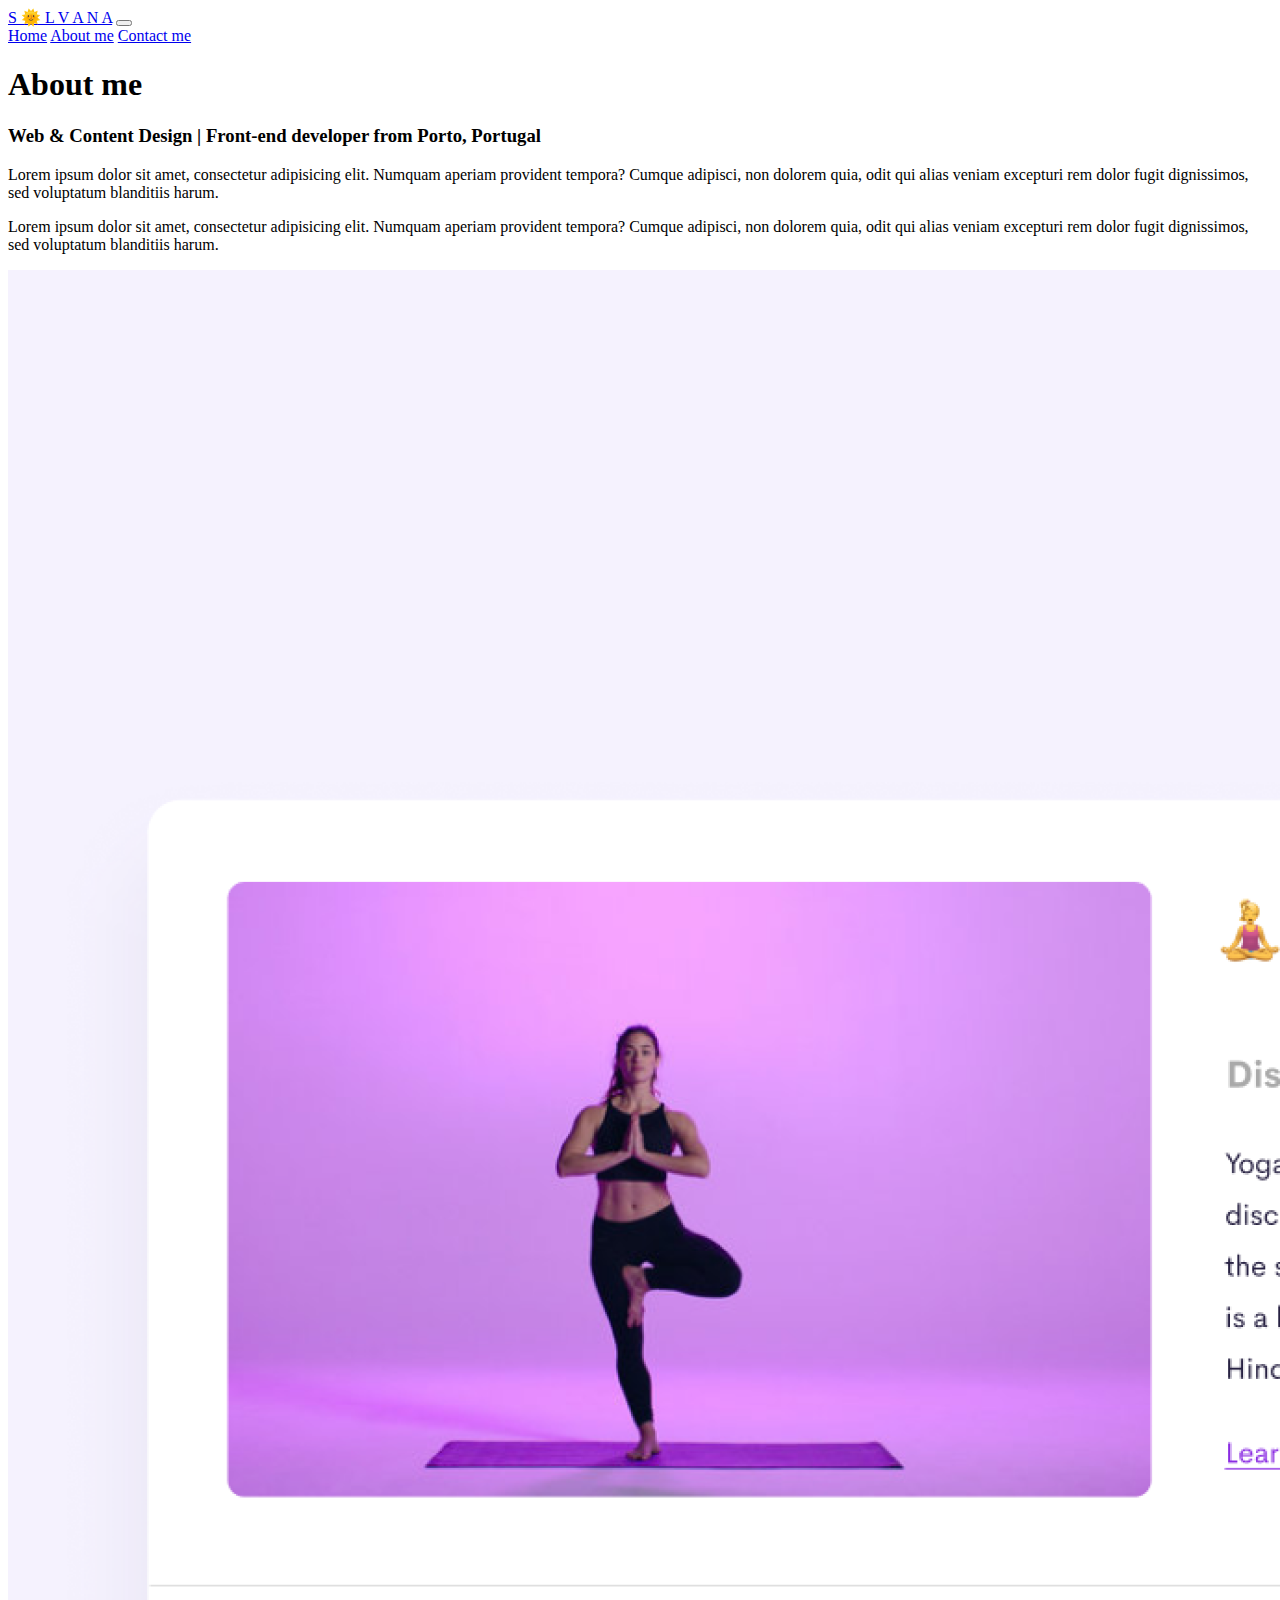
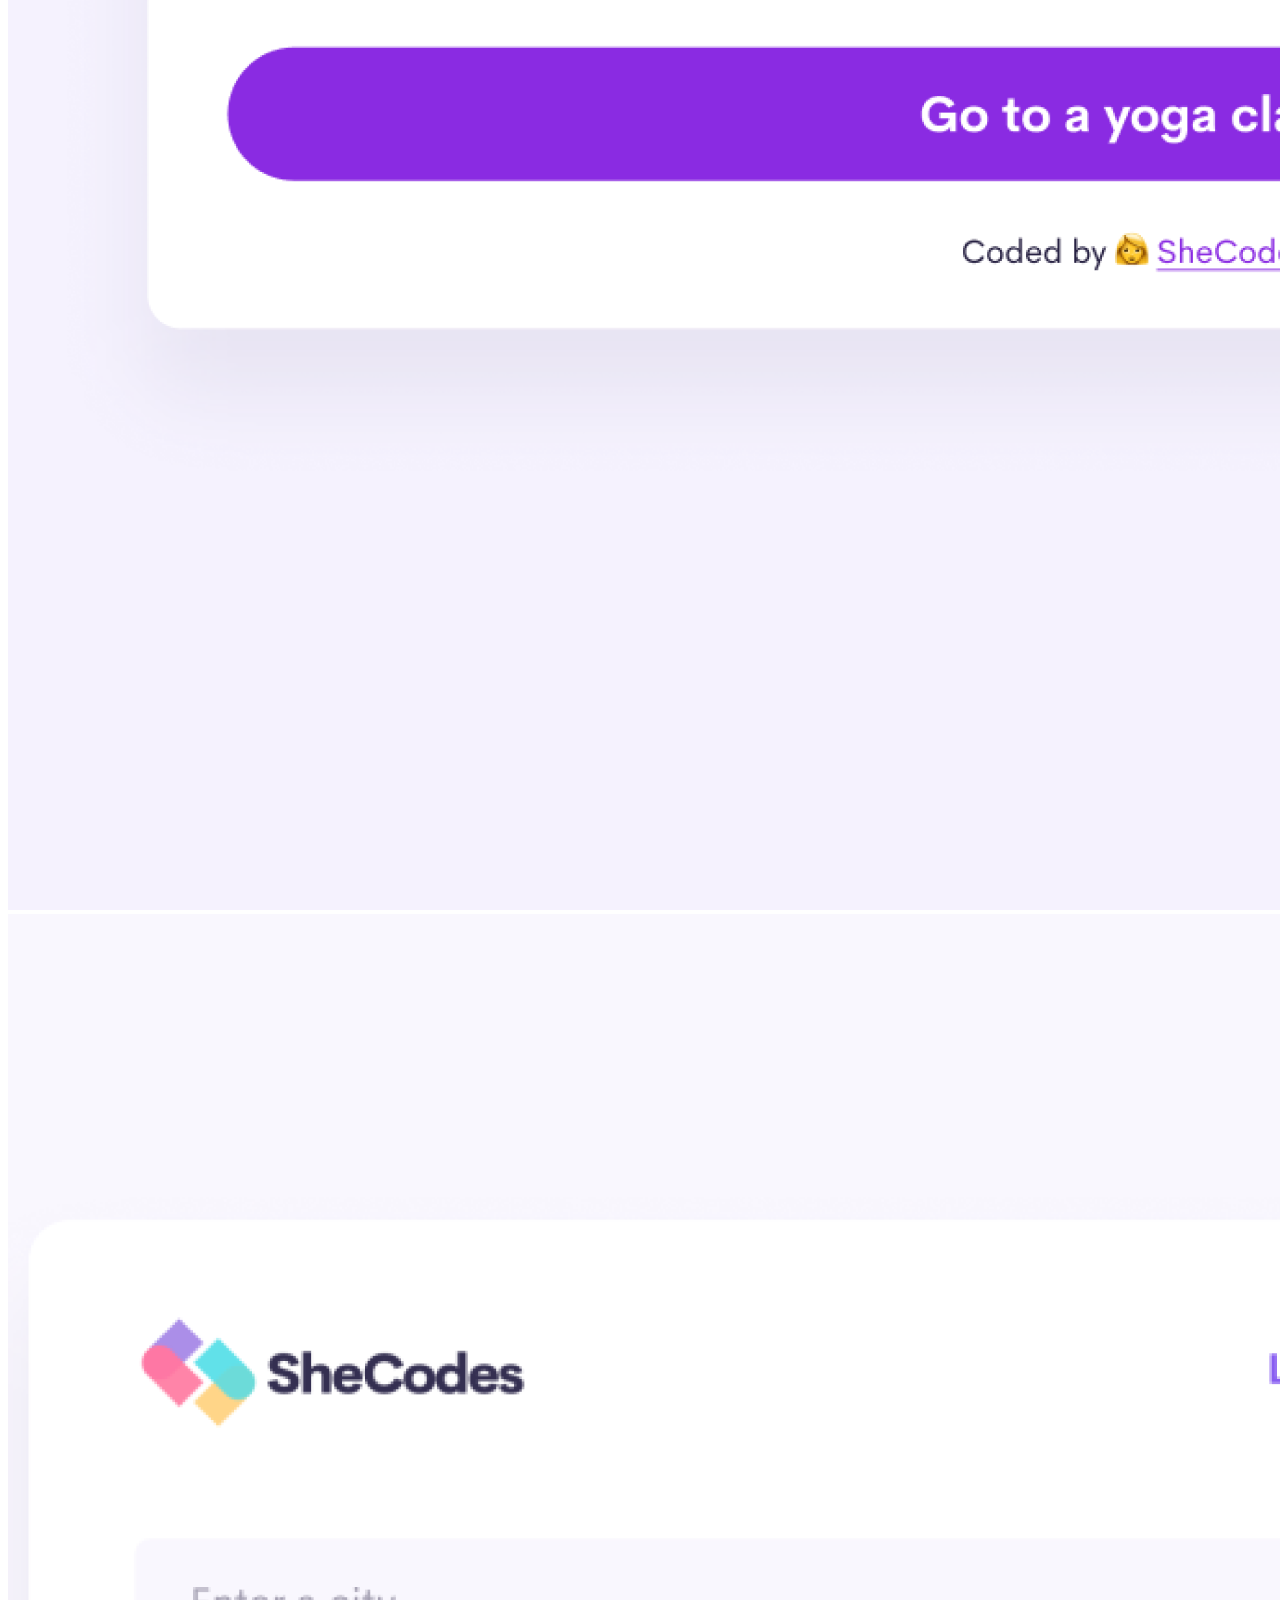
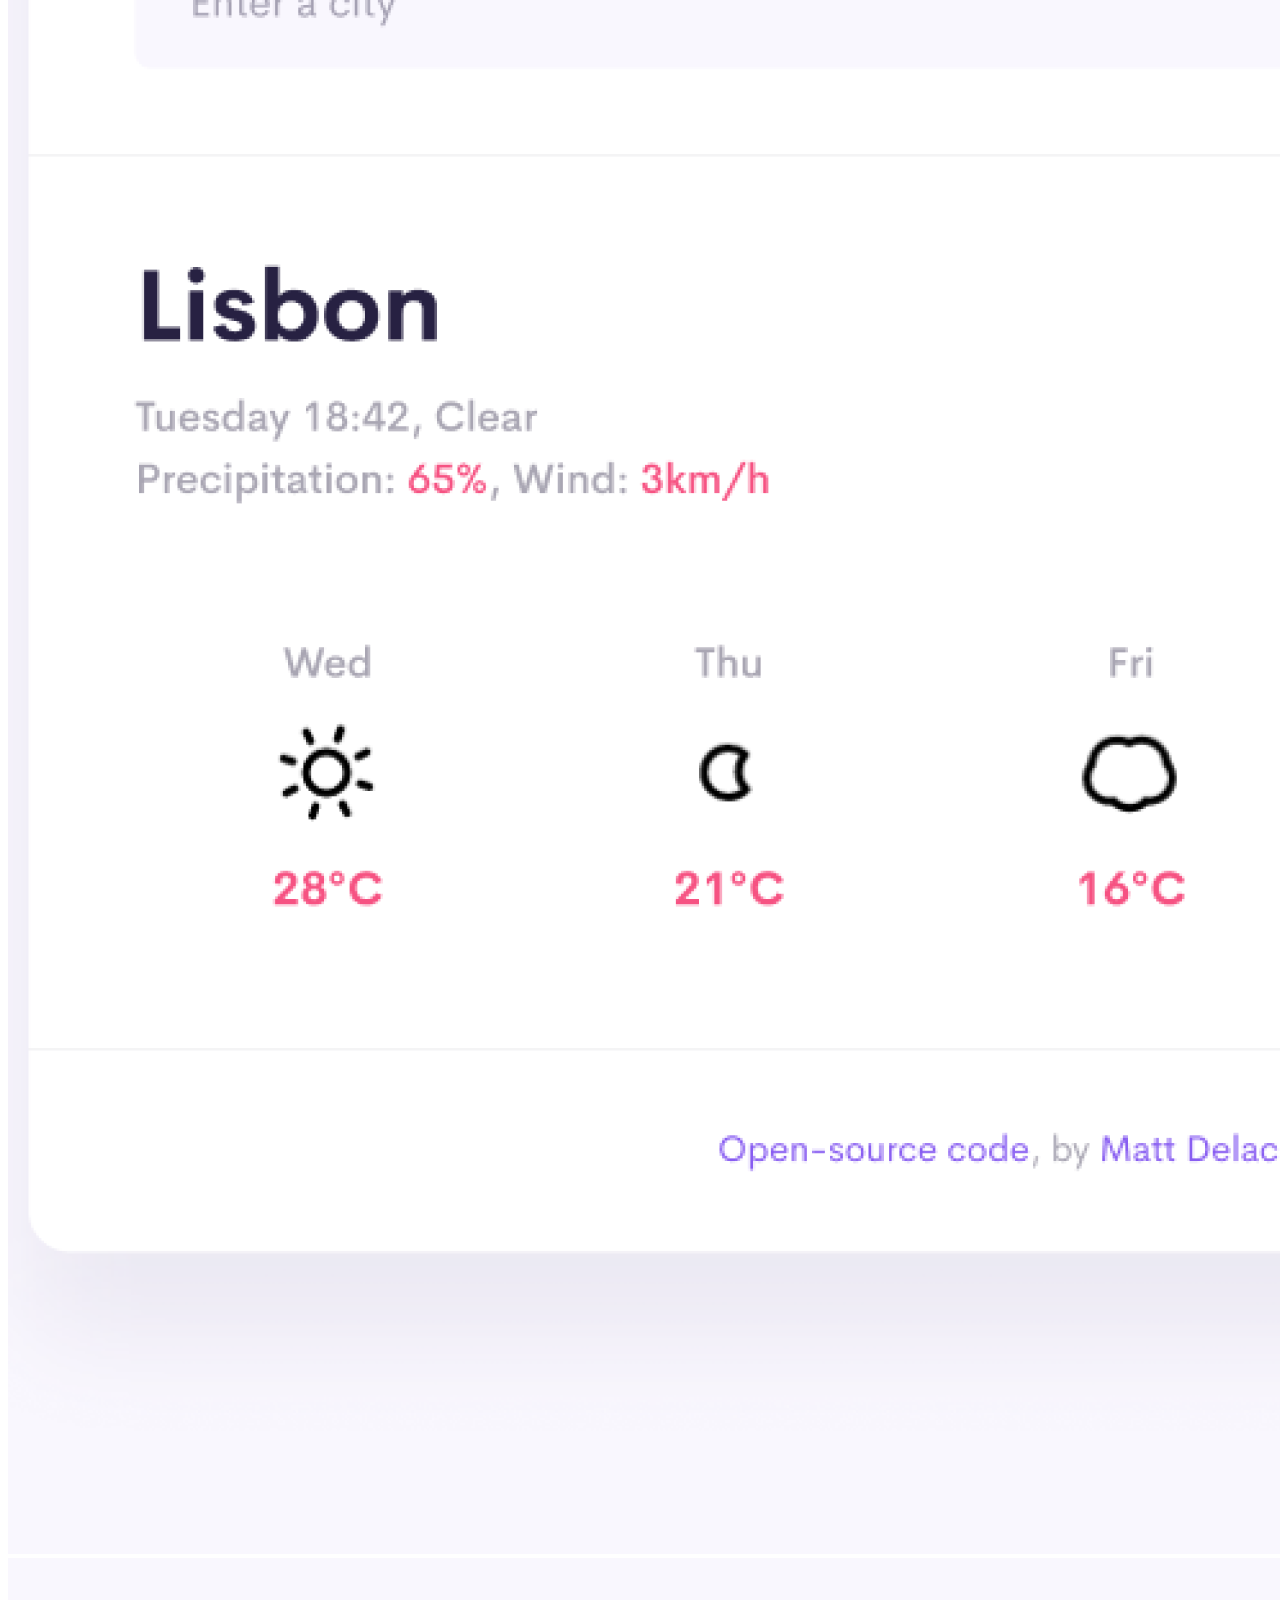
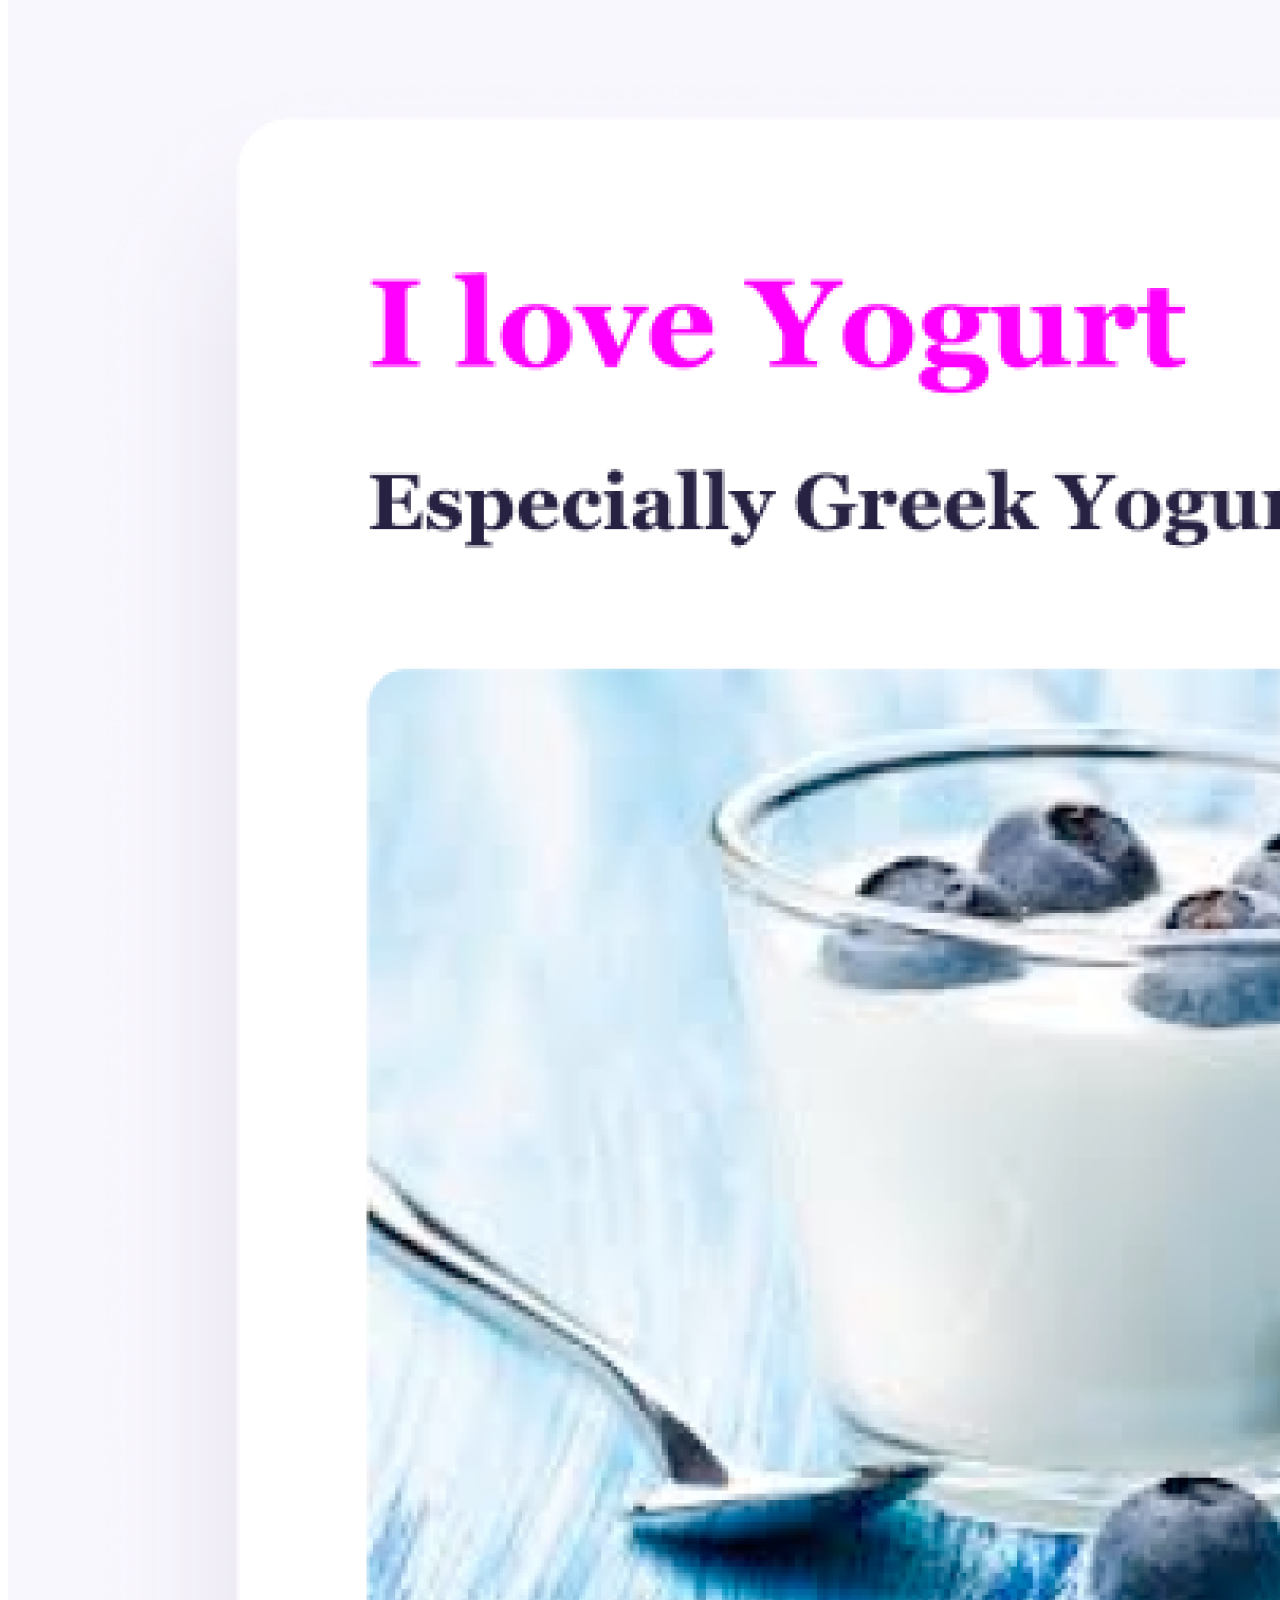
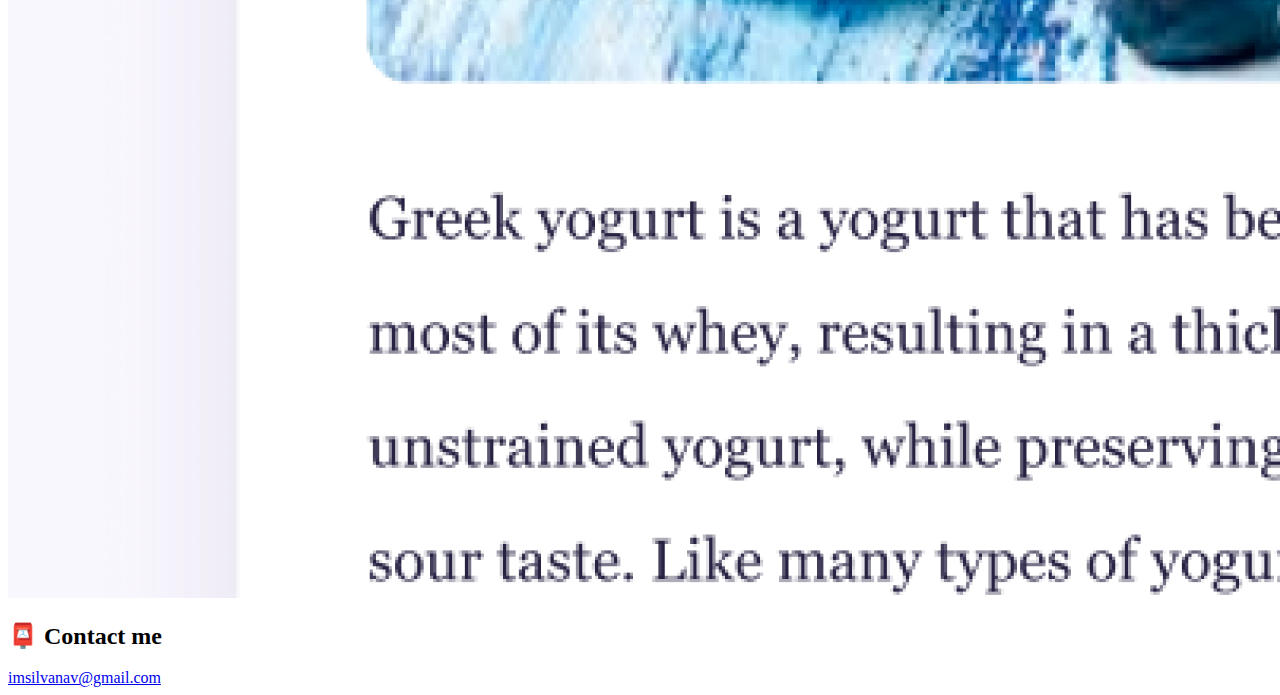
==== about.html @ 3df65f3c "setup project" ====
<!DOCTYPE html>
<html lang="en">
  <head>
    <meta charset="UTF-8" />
    <meta http-equiv="X-UA-Compatible" content="IE=edge" />
    <meta name="viewport" content="width=device-width, initial-scale=1.0" />
    <title>About S 🌞 L</title>
    <link
      href="https://cdn.jsdelivr.net/npm/bootstrap@5.2.2/dist/css/bootstrap.min.css"
      rel="stylesheet"
      integrity="sha384-Zenh87qX5JnK2Jl0vWa8Ck2rdkQ2Bzep5IDxbcnCeuOxjzrPF/et3URy9Bv1WTRi"
      crossorigin="anonymous"
    />
    <link rel="stylesheet" href="style.css" />
  </head>
  <body>
    <nav class="navbar navbar-expand-lg bg-light">
      <div class="container-fluid">
        <a class="navbar-brand" href="index.html">S 🌞 L V A N A</a>
        <button
          class="navbar-toggler"
          type="button"
          data-bs-toggle="collapse"
          data-bs-target="#navbarNavAltMarkup"
          aria-controls="navbarNavAltMarkup"
          aria-expanded="false"
          aria-label="Toggle navigation"
        >
          <span class="navbar-toggler-icon"></span>
        </button>
        <div class="collapse navbar-collapse" id="navbarNavAltMarkup">
          <div class="navbar-nav">
            <a class="nav-link active" aria-current="page" href="index.html"
              >Home</a
            >
            <a class="nav-link" href="about.html">About me</a>
            <a class="nav-link" href="about.html#contact">Contact me</a>
          </div>
        </div>
      </div>
    </nav>
    <h1 class="mt-5">About me</h1>
    <h3>Web & Content Design | Front-end developer from Porto, Portugal</h3>
    <div class="about-paragraphs">
      <p>
        Lorem ipsum dolor sit amet, consectetur adipisicing elit. Numquam
        aperiam provident tempora? Cumque adipisci, non dolorem quia, odit qui
        alias veniam excepturi rem dolor fugit dignissimos, sed voluptatum
        blanditiis harum.
      </p>
      <p>
        Lorem ipsum dolor sit amet, consectetur adipisicing elit. Numquam
        aperiam provident tempora? Cumque adipisci, non dolorem quia, odit qui
        alias veniam excepturi rem dolor fugit dignissimos, sed voluptatum
        blanditiis harum.
      </p>
    </div>
    <div class="row mb-5">
      <div class="col-sm-4">
        <img
          src="images/yoga.png"
          class="img-fluid rounded p-2 shadow"
          alt="Yoga app"
        />
      </div>
      <div class="col-sm-4">
        <img
          src="images/weather.png"
          class="img-fluid rounded p-2 shadow"
          alt="Weather app"
        />
      </div>
      <div class="col-sm-4">
        <img
          src="images/yogurt.png"
          class="img-fluid rounded p-2 shadow"
          alt="Yogurt webpage"
        />
      </div>
    </div>
    <div id="contact">
      <h2>📮 Contact me</h2>
      <a href="mailto:imsilvanav@gmail.com" class="email-link">
        imsilvanav@gmail.com
      </a>
    </div>
    <script
      src="https://cdn.jsdelivr.net/npm/bootstrap@5.2.2/dist/js/bootstrap.bundle.min.js"
      integrity="sha384-OERcA2EqjJCMA+/3y+gxIOqMEjwtxJY7qPCqsdltbNJuaOe923+mo//f6V8Qbsw3"
      crossorigin="anonymous"
    ></script>
  </body>
</html>
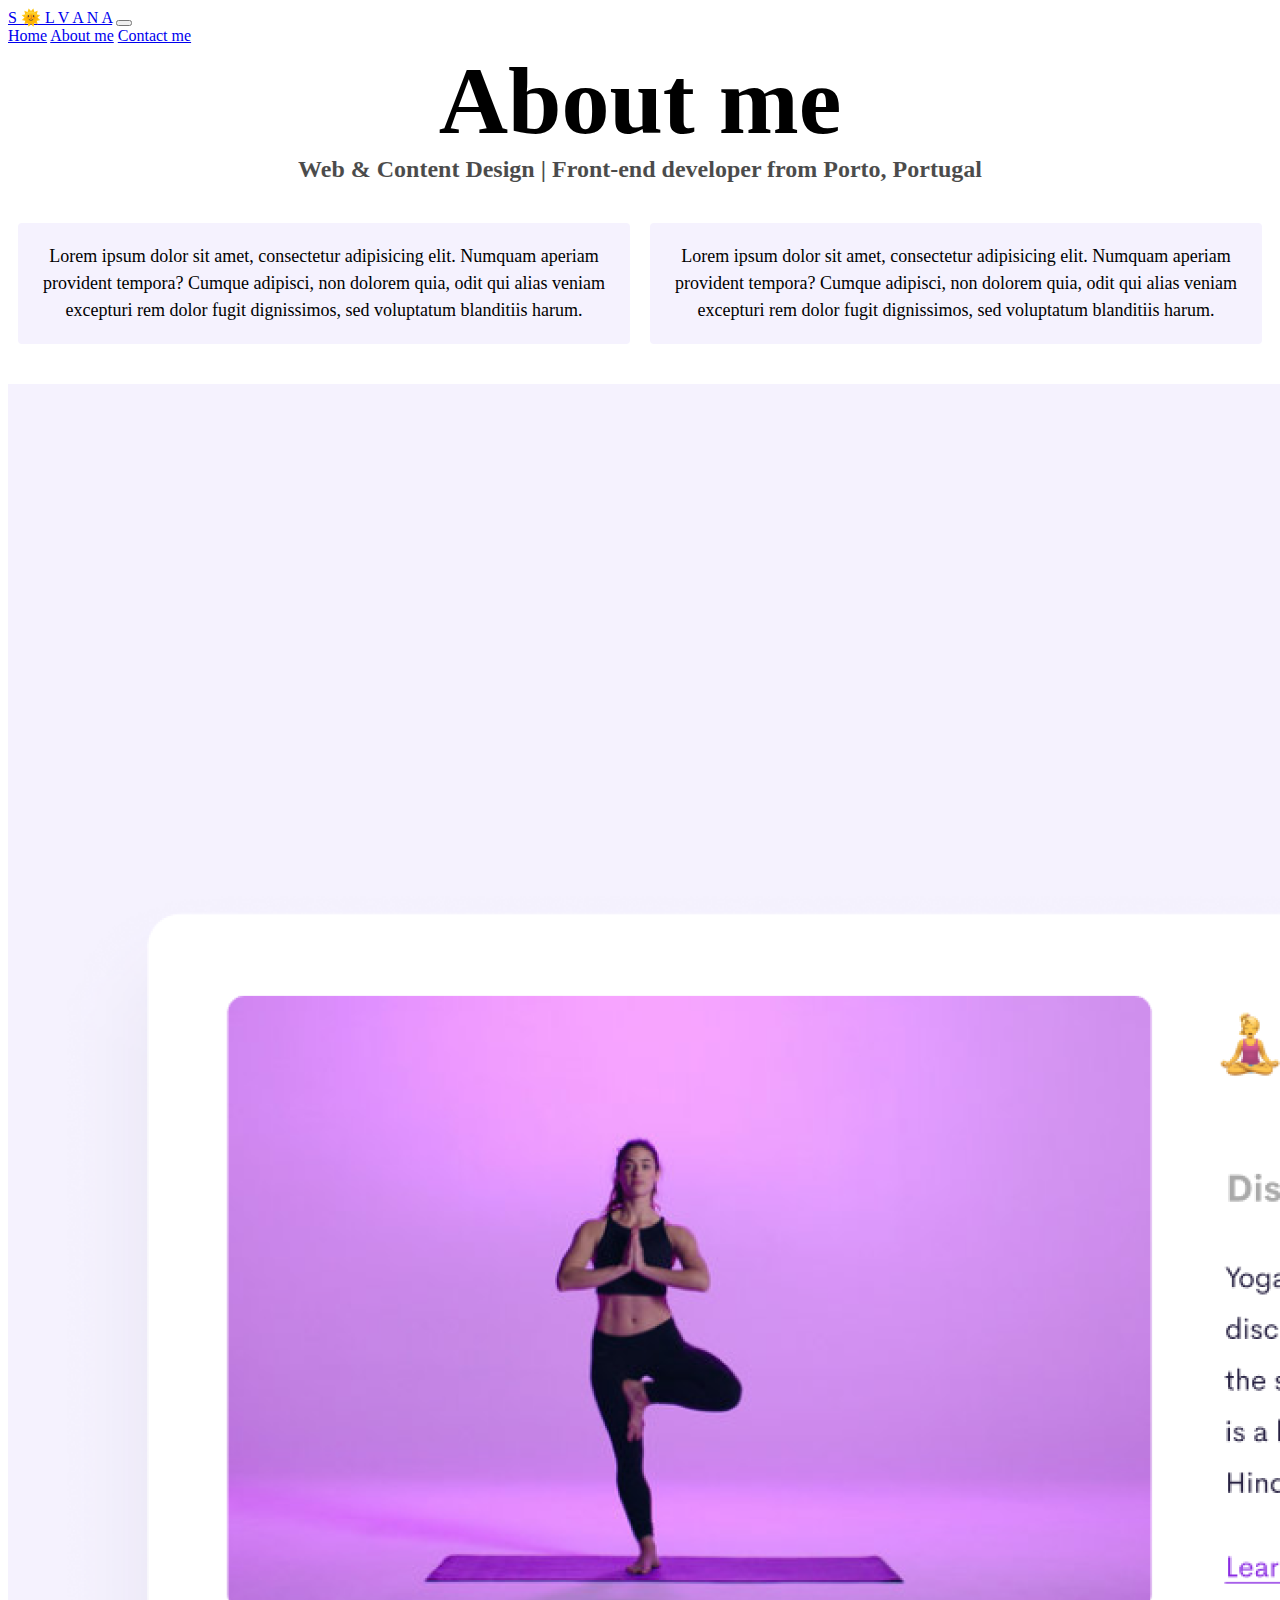
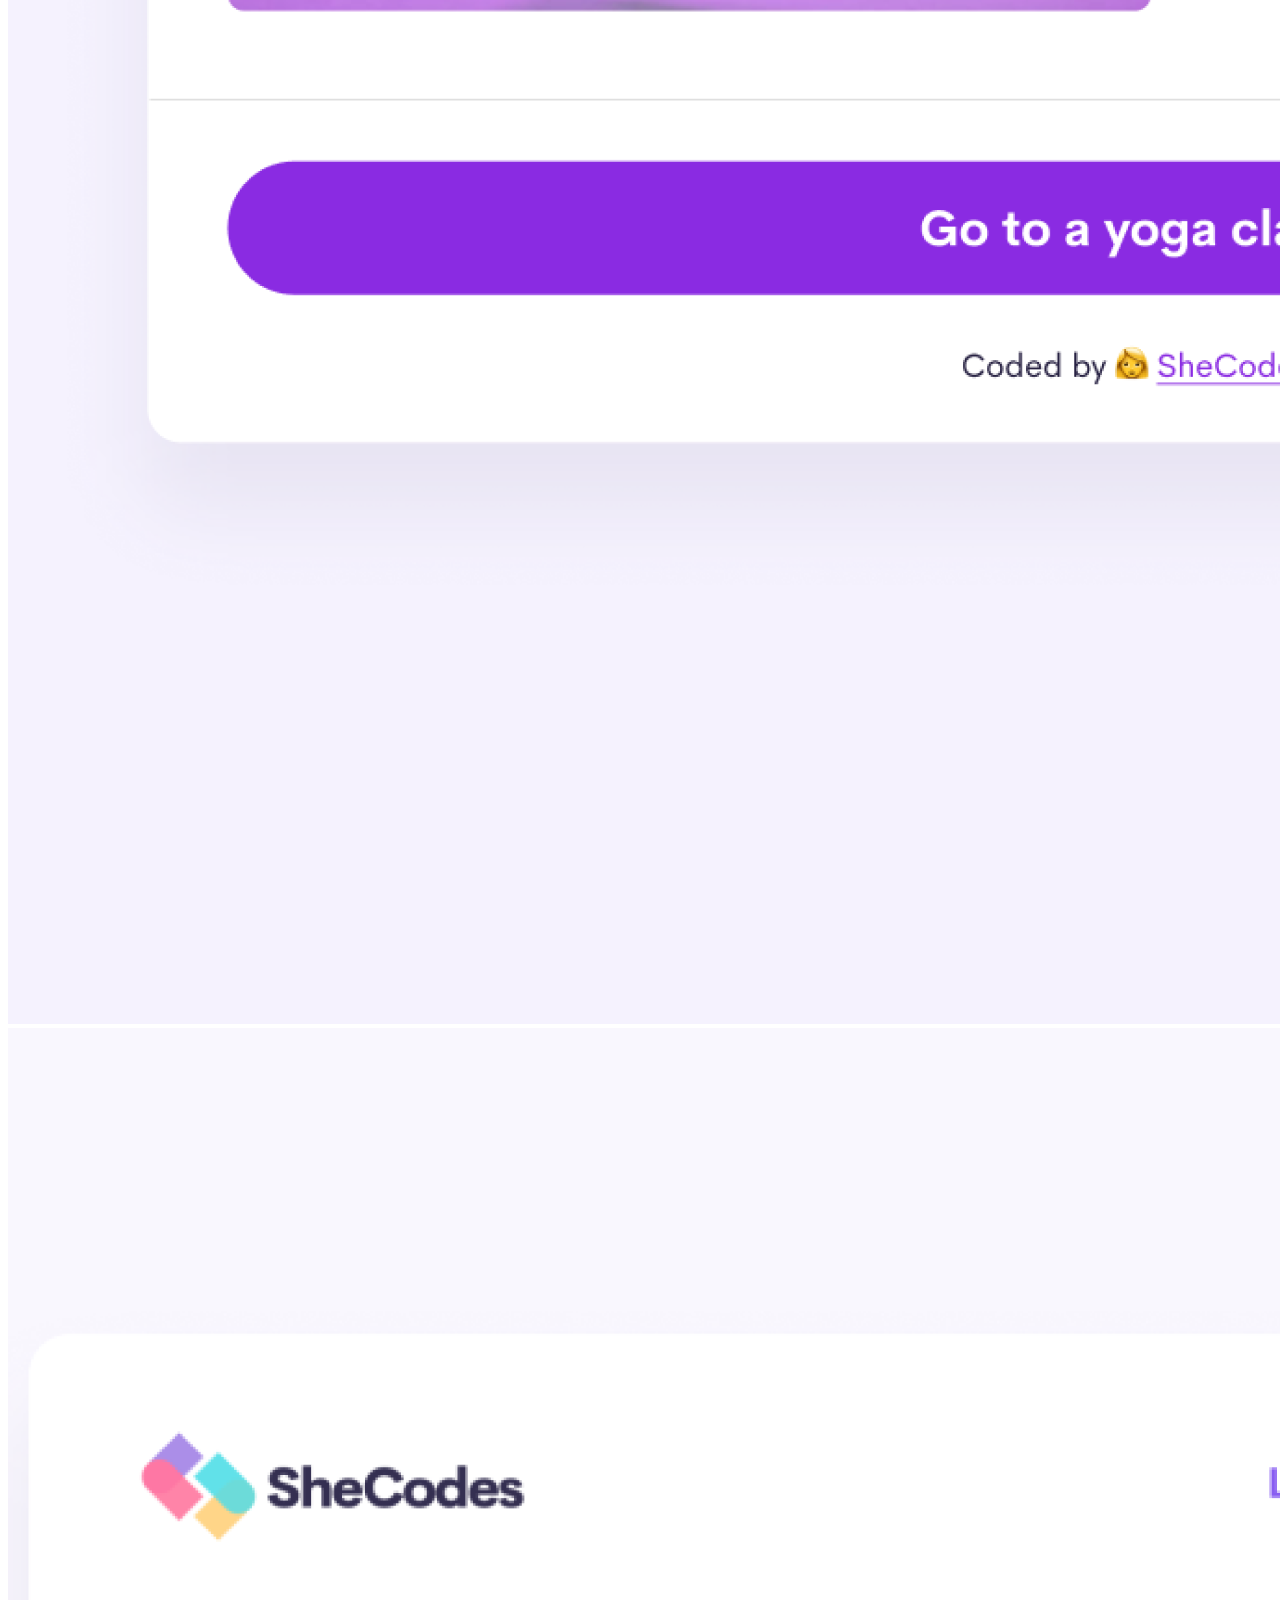
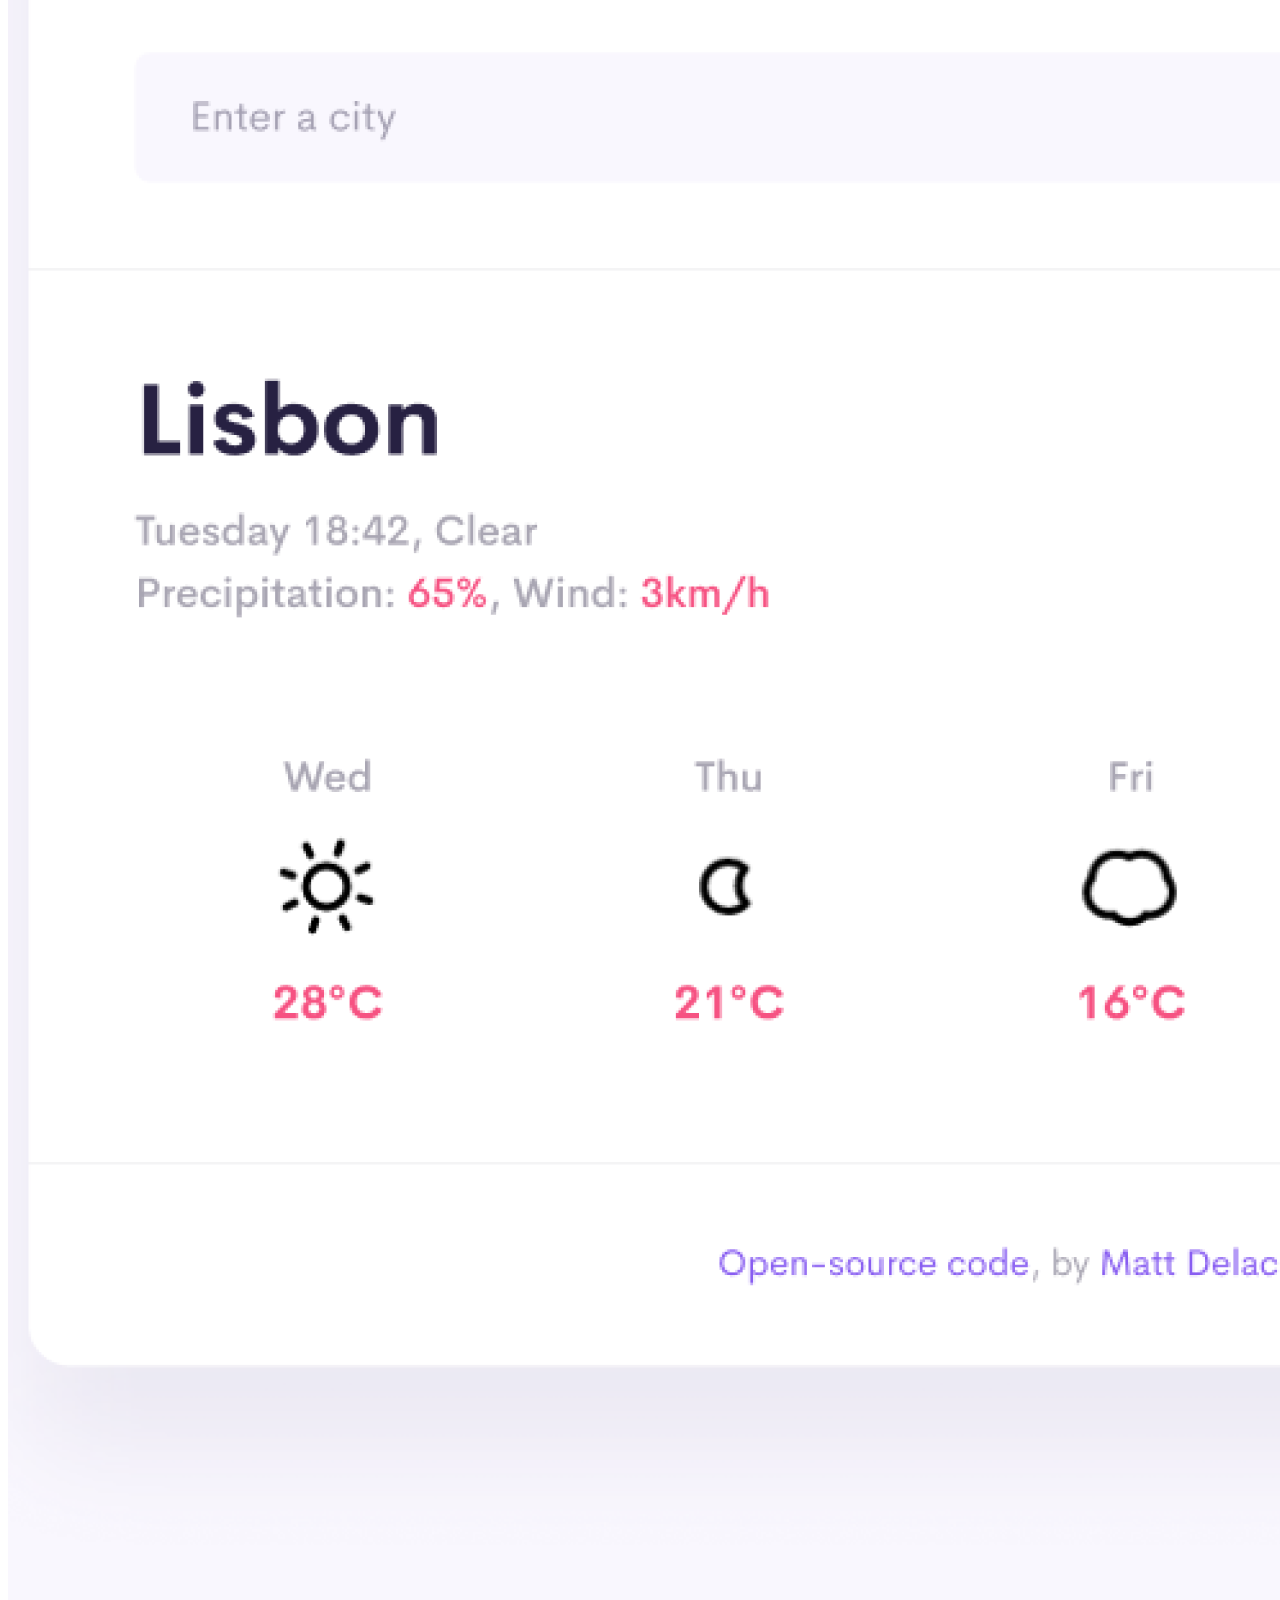
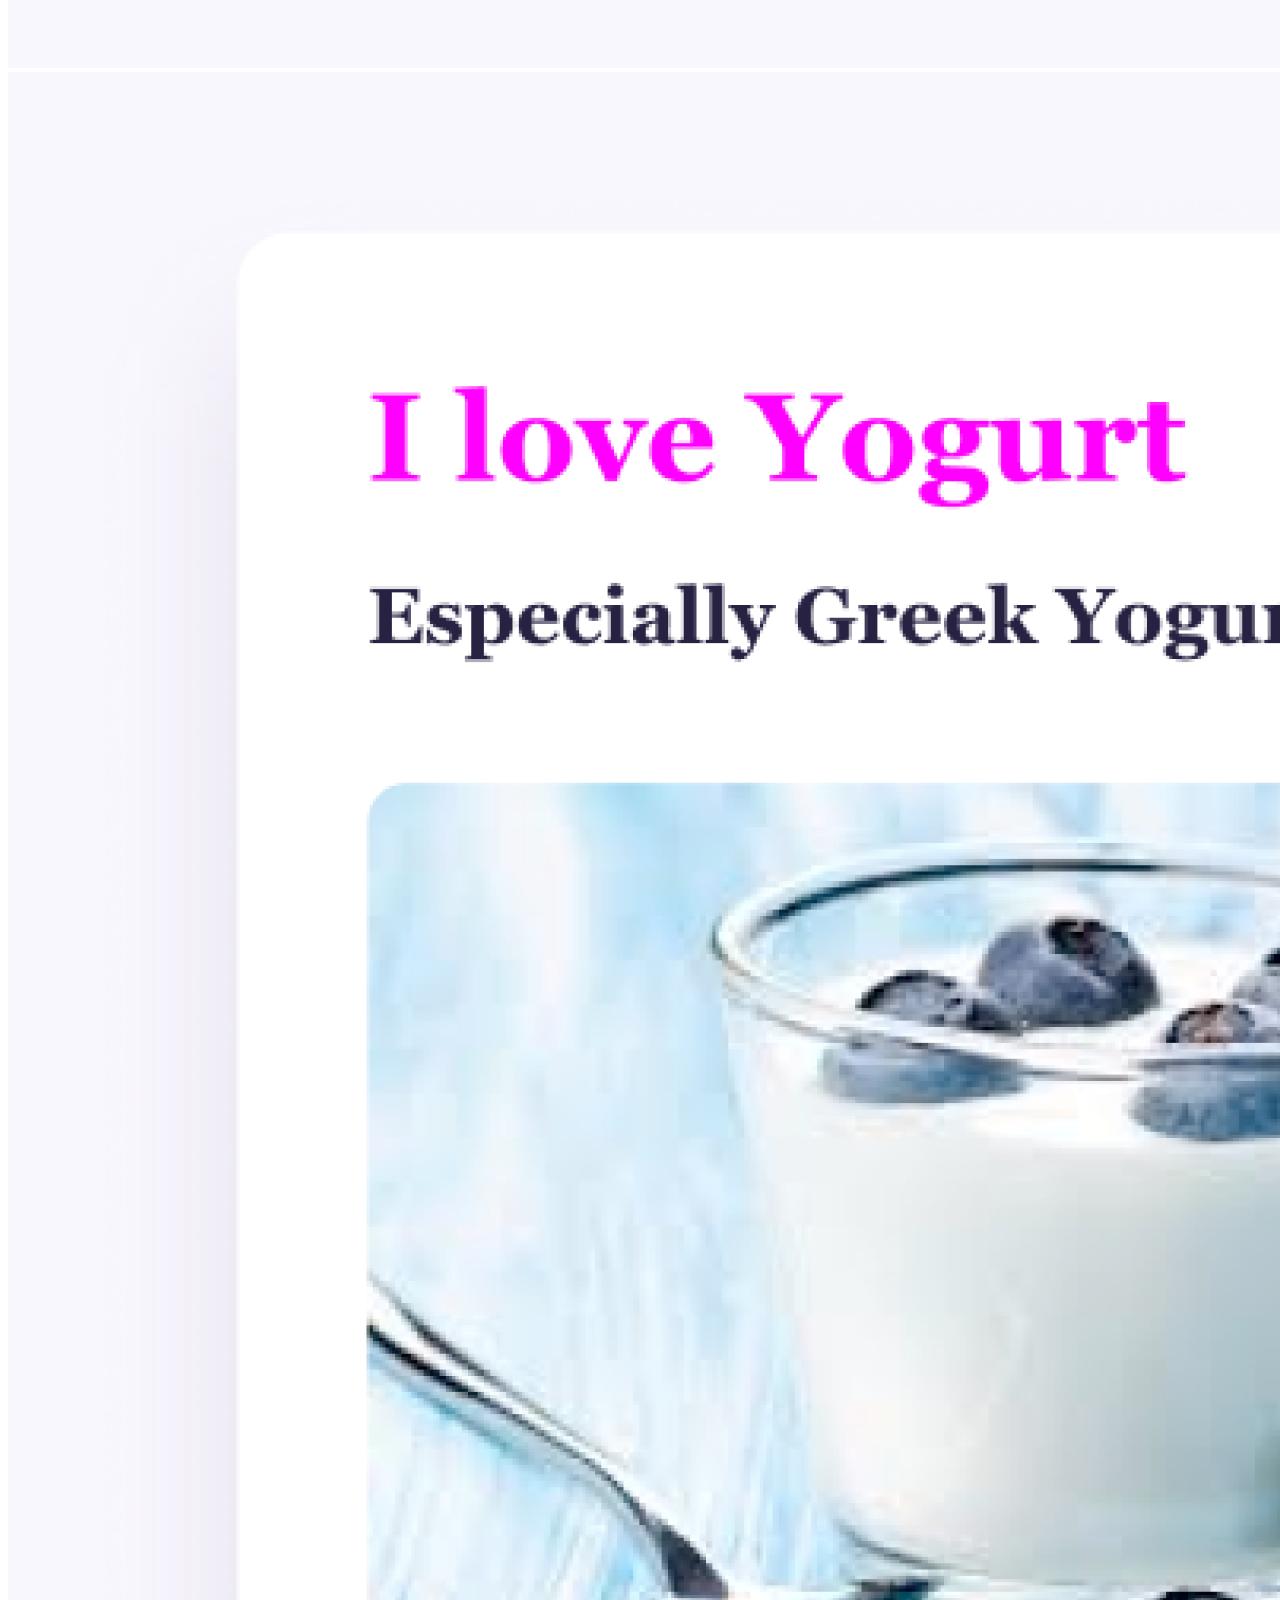
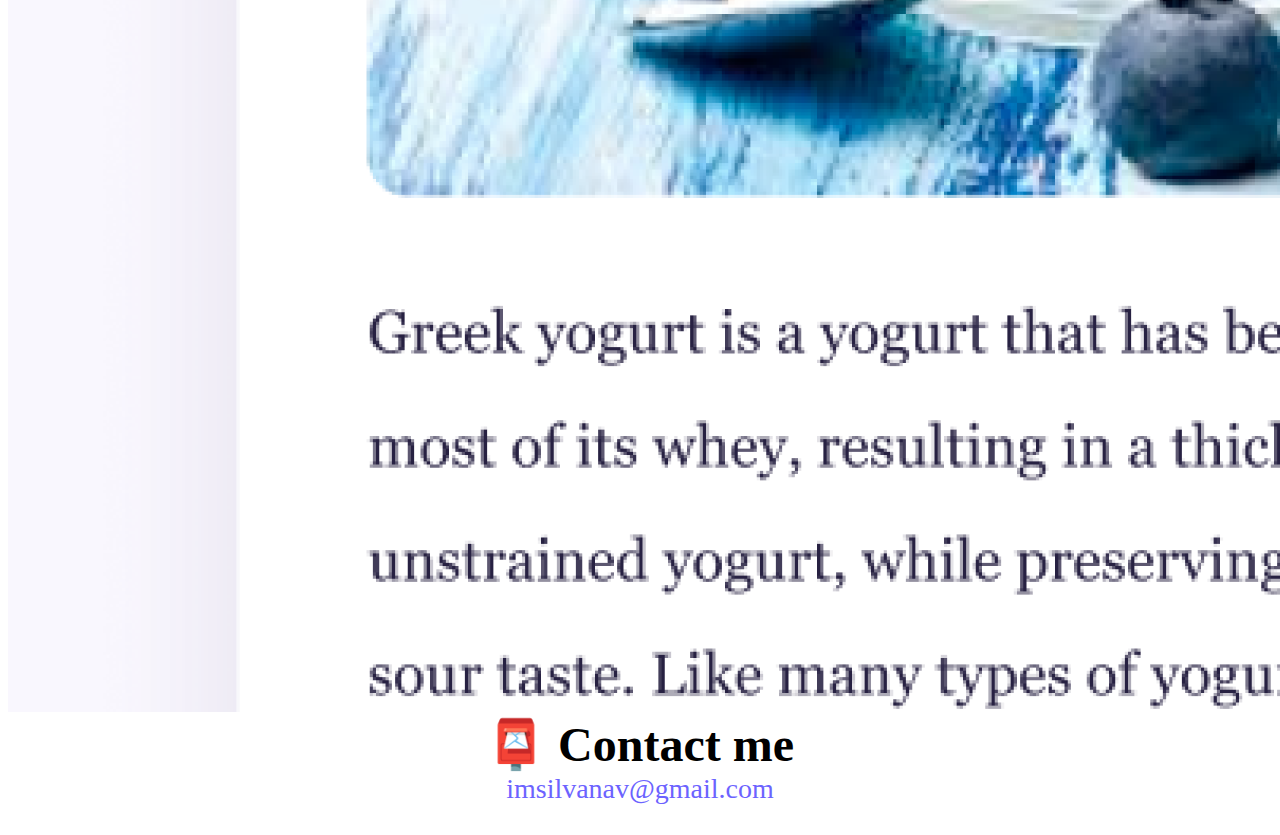
==== commit a6d0cb05: "Correct css stylesheet name" ====
--- a/about.html
+++ b/about.html
@@ -11,7 +11,7 @@
       integrity="sha384-Zenh87qX5JnK2Jl0vWa8Ck2rdkQ2Bzep5IDxbcnCeuOxjzrPF/et3URy9Bv1WTRi"
       crossorigin="anonymous"
     />
-    <link rel="stylesheet" href="style.css" />
+    <link rel="stylesheet" href="styles.css" />
   </head>
   <body>
     <nav class="navbar navbar-expand-lg bg-light">
--- a/styles.css
+++ b/styles.css
@@ -0,0 +1,104 @@
+:root {
+  --primary-color: #6c63ff;
+  --secondary-color: #f5f2fe;
+  --box-shadow: 0 5px 10px rgba(0, 0, 0, 0.3);
+}
+
+h1,
+h2,
+h3 {
+  text-align: center;
+  margin: 0;
+}
+
+h1 {
+  font-size: 96px;
+}
+
+h2 {
+  font-size: 48px;
+}
+
+h3 {
+  font-size: 24px;
+  opacity: 0.7;
+}
+
+p {
+  padding: 20px;
+  border-radius: 4px;
+  font-size: 18px;
+  line-height: 1.5;
+  text-align: center;
+}
+
+.navigation-links {
+  display: flex;
+  margin-top: 40px;
+  justify-content: center;
+}
+
+.navigation-links a {
+  margin: 20px;
+}
+
+.primary-link {
+  background: var(--primary-color);
+  box-shadow: var(--box-shadow);
+  color: white;
+  border-radius: 4px;
+  padding: 20px 15px;
+  text-decoration: none;
+  text-transform: capitalize;
+}
+
+.secondary-link {
+  color: var(--primary-color);
+  border: 1px solid var(--primary-color);
+  border-radius: 4px;
+  padding: 20px 15px;
+  text-decoration: none;
+  text-transform: capitalize;
+}
+
+.homepage-link {
+  color: var(--primary-color);
+  text-align: center;
+  display: block;
+}
+
+.about-paragraphs {
+  display: flex;
+  margin: 30px 0;
+}
+
+.about-paragraphs p {
+  margin: 10px;
+  background: var(--secondary-color);
+}
+
+.email-link {
+  display: flex;
+  justify-content: center;
+  color: var(--primary-color);
+  font-size: 28px;
+  text-decoration: none;
+}
+
+.email-link:hover {
+  text-decoration: underline;
+}
+
+.intro-text {
+  margin-top: 50px;
+}
+
+.container p,
+.container h2 {
+  text-align: left;
+  padding: 0;
+}
+
+#contact {
+  margin-bottom: 30px;
+}
